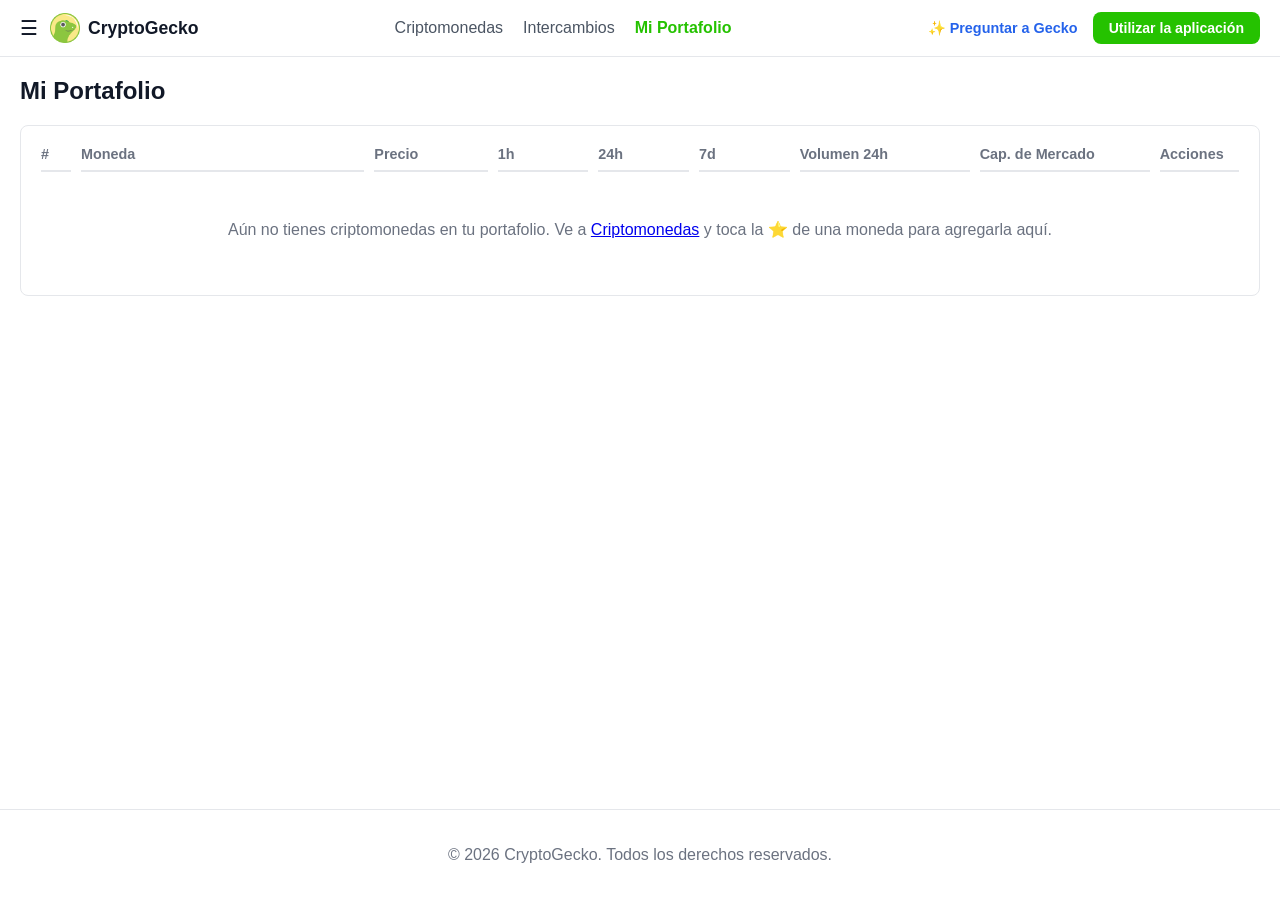
==== portafolio.html @ e3f91dd7 "Anadiendo JavaScript al Proyecto" ====
<!DOCTYPE html>
<html lang="es">
<head>
    <meta charset="UTF-8">
    <meta name="viewport" content="width=device-width, initial-scale=1.0">
    <link rel="stylesheet" href="stylesheet.css">
    <title>Mi Portafolio — CryptoGecko</title>
</head>
<body>
    <header>
        <div class="encabezado-superior">
            <div class="grupo-marca">
                <button class="boton-menu" id="boton-menu" aria-label="Abrir menú" aria-expanded="false">☰</button>
                <div class="logo">
                    <img src="imagenes/logo.png" alt="CryptoGecko Logo" class="imagen-logo">
                    <span>CryptoGecko</span>
                </div>
            </div>

            <nav id="menu-principal">
                <ul>
                    <li><a href="index.html" id="enlace-mercado" class="enlace-nav">Criptomonedas</a></li>
                    <li><a href="#" class="enlace-nav">Intercambios</a></li>
                    <li><a href="portafolio.html" id="enlace-portafolio" class="enlace-nav enlace-activo">Mi Portafolio</a></li>
                </ul>
            </nav>

            <div class="acciones-encabezado">
                <a href="#" class="boton-consultar">✨ Preguntar a Gecko</a>
                <a href="#" class="boton-aplicacion">Utilizar la aplicación</a>
            </div>
        </div>
    </header>

    <main>
        <section class="seccion-tabla">
            <h2>Mi Portafolio</h2>
            <p class="contador-resultados" id="contador-portafolio"></p>

            <div class="tabla-cripto tabla-portafolio" id="tabla-portafolio">
                <div class="encabezado-tabla">#</div>
                <div class="encabezado-tabla">Moneda</div>
                <div class="encabezado-tabla">Precio</div>
                <div class="encabezado-tabla">1h</div>
                <div class="encabezado-tabla">24h</div>
                <div class="encabezado-tabla">7d</div>
                <div class="encabezado-tabla">Volumen 24h</div>
                <div class="encabezado-tabla">Cap. de Mercado</div>
                <div class="encabezado-tabla">Acciones</div>

                <p class="sin-resultados visible" id="portafolio-vacio">
                    Aún no tienes criptomonedas en tu portafolio. Ve a
                    <a href="index.html">Criptomonedas</a> y toca la ⭐ de una moneda para agregarla aquí.
                </p>
            </div>
        </section>
    </main>

    <footer>
        <p>&copy; 2026 CryptoGecko. Todos los derechos reservados.</p>
    </footer>

    <script src="app.js"></script>
</body>
</html>
---- stylesheet.css ----
html, body {
    height: 100%;
}

body {
    font-family: 'Segoe UI', Tahoma, Geneva, Verdana, sans-serif;
    margin: 0;
    background-color: #ffffff;
    color: #111827;
    display: flex;
    flex-direction: column;
    min-height: 100vh;
}

main {
    flex: 1;
}

header {
    background-color: #ffffff;
    padding: 12px 20px;
    display: flex;
    flex-direction: column;
    gap: 12px;
    border-bottom: 1px solid #e5e7eb;
}

.encabezado-superior {
    display: flex;
    justify-content: space-between;
    align-items: center;
    width: 100%;
}

.grupo-marca {
    display: flex;
    align-items: center;
    gap: 12px;
}

.boton-menu {
    background: none;
    border: none;
    color: #111827;
    font-size: 20px;
    cursor: pointer;
    padding: 0;
}

.logo {
    display: flex;
    align-items: center;
    gap: 8px;
    font-weight: bold;
    font-size: 1.1rem;
    color: #111827;
}

.imagen-logo {
    width: 30px;
    height: 30px;
    object-fit: contain;
}

nav ul {
    display: flex;
    gap: 20px;
    list-style: none;
    margin: 0;
    padding: 0;
}

nav ul li a {
    color: #4b5563;
    text-decoration: none;
}

nav ul li a:hover {
    color: #25c200;
}

.enlace-nav.enlace-activo {
    color: #25c200;
    font-weight: 600;
}

.acciones-encabezado {
    display: flex;
    align-items: center;
    gap: 15px;
}

.boton-consultar {
    color: #2563eb;
    text-decoration: none;
    font-weight: 600;
    font-size: 0.9rem;
    display: flex;
    align-items: center;
    gap: 4px;
}

.boton-consultar:hover {
    text-decoration: underline;
}

.boton-aplicacion {
    background-color: #25c200;
    color: #ffffff;
    text-decoration: none;
    padding: 8px 16px;
    border-radius: 8px;
    font-weight: 600;
    font-size: 0.88rem;
    transition: background-color 0.2s ease;
    border: none;
    cursor: pointer;
}

.boton-aplicacion:hover {
    background-color: #20a600;
}

.encabezado-busqueda {
    width: 100%;
}

.caja-busqueda {
    display: flex;
    align-items: center;
    background-color: #f3f4f6;
    border: 1px solid #e5e7eb;
    border-radius: 8px;
    padding: 8px 12px;
    gap: 8px;
}

.icono-busqueda {
    font-size: 14px;
    color: #6b7280;
}

.caja-busqueda input {
    background: transparent;
    border: none;
    outline: none;
    color: #111827;
    width: 100%;
    font-size: 0.9rem;
}

.caja-busqueda input::placeholder {
    color: #9ca3af;
}

.sube { 
    color: #10b981; 
    font-weight: 500;
}

.baja { 
    color: #ef4444; 
    font-weight: 500;
}

.mercado {
    display: flex;
    flex-wrap: wrap;
    gap: 15px;
    padding: 20px;
}

.tarjeta {
    background-color: #f9fafb;
    flex: 1 1 250px;
    padding: 15px;
    border-radius: 8px;
    border: 1px solid #e5e7eb;
}

.tarjeta h3 {
    margin-top: 0;
    color: #4b5563;
    font-size: 0.95rem;
}

.seccion-tabla {
    padding: 0 20px 40px 20px;
    overflow-x: auto;
}

.tabla-cripto {
    display: grid;
    grid-template-columns: 30px 2.5fr 1fr 0.8fr 0.8fr 0.8fr 1.5fr 1.5fr; 
    gap: 12px 10px;
    background-color: #ffffff;
    padding: 20px;
    border-radius: 8px;
    border: 1px solid #e5e7eb;
    align-items: center;
    min-width: 900px;
}

.encabezado-tabla {
    font-weight: bold;
    color: #6b7280;
    border-bottom: 2px solid #e5e7eb;
    padding-bottom: 8px;
    font-size: 0.9rem;
}

.nombre-moneda {
    display: flex;
    align-items: center;
    gap: 8px;
}

.icono-crypto {
    width: 24px;
    height: 24px;
    object-fit: contain;
    border-radius: 50%;
}

.nombre-moneda span {
    color: #6b7280;
    font-size: 0.85rem;
}

footer {
    text-align: center;
    padding: 20px;
    background-color: #ffffff;
    color: #6b7280;
    border-top: 1px solid #e5e7eb;
}

@media (max-width: 768px) {
    header nav {
        display: none;
        width: 100%;
        order: 3;
    }

    header nav.menu-abierto {
        display: block;
    }

    header nav ul {
        flex-direction: column;
        gap: 12px;
        padding: 8px 0;
    }

    .boton-consultar {
        display: none;
    }
}

/* ============================
   AÑADIDO: JavaScript - filas de la tabla
   ============================ */

/* Cada fila es un wrapper "invisible" para el grid: sus hijos
   siguen ocupando columnas del grid como si el wrapper no existiera. */
.fila-cripto {
    display: contents;
}

/* Al filtrar, ocultamos la fila completa (y sus hijos) con una sola clase */
.fila-cripto.oculta {
    display: none;
}

.contador-resultados {
    color: #6b7280;
    font-size: 0.85rem;
    margin: 8px 0 16px 0;
}

.sin-resultados {
    display: none;
    grid-column: 1 / -1;
    text-align: center;
    color: #6b7280;
    padding: 20px 0;
}

.sin-resultados.visible {
    display: block;
}

/* ============================
   AÑADIDO: JavaScript - botón de favoritos
   ============================ */

.boton-favorito {
    background: none;
    border: none;
    cursor: pointer;
    font-size: 1.1rem;
    color: #9ca3af;
    padding: 0;
    line-height: 1;
    transition: transform 0.15s ease, color 0.15s ease;
}

.boton-favorito:hover {
    transform: scale(1.15);
}

.boton-favorito.activo {
    color: #f59e0b;
}

.lista-favoritos {
    list-style: none;
    margin: 0;
    padding: 0;
    display: flex;
    flex-direction: column;
    gap: 6px;
    max-height: 110px;
    overflow-y: auto;
}

.lista-favoritos li {
    display: flex;
    justify-content: space-between;
    align-items: center;
    font-size: 0.85rem;
    background-color: #ffffff;
    border: 1px solid #e5e7eb;
    border-radius: 6px;
    padding: 4px 8px;
}

.lista-favoritos li.favorito-vacio {
    color: #9ca3af;
    background: transparent;
    border: none;
    justify-content: flex-start;
    padding: 0;
}

.lista-favoritos .quitar-favorito {
    background: none;
    border: none;
    color: #ef4444;
    cursor: pointer;
    font-weight: bold;
}

/* ============================
   AÑADIDO: JavaScript - página de portafolio (portafolio.html)
   ============================ */

.tabla-portafolio {
    grid-template-columns: 30px 2.5fr 1fr 0.8fr 0.8fr 0.8fr 1.5fr 1.5fr 0.7fr;
}

.boton-quitar-portafolio {
    background: none;
    border: 1px solid #e5e7eb;
    border-radius: 6px;
    color: #ef4444;
    cursor: pointer;
    font-size: 0.8rem;
    padding: 4px 10px;
}

.boton-quitar-portafolio:hover {
    background-color: #fef2f2;
    border-color: #fecaca;
}

/* ============================
   AÑADIDO: JavaScript - formulario de alertas
   ============================ */

.seccion-alertas {
    padding: 0 20px 40px 20px;
    max-width: 480px;
}

.seccion-alertas h2 {
    margin-bottom: 4px;
}

.seccion-alertas > p {
    color: #6b7280;
    margin-top: 0;
    font-size: 0.9rem;
}

#formulario-alertas {
    display: flex;
    flex-direction: column;
    gap: 14px;
    margin-top: 16px;
}

.campo-formulario {
    display: flex;
    flex-direction: column;
    gap: 4px;
}

.campo-formulario label {
    font-size: 0.85rem;
    font-weight: 600;
    color: #4b5563;
}

.campo-formulario input {
    padding: 10px 12px;
    border: 1px solid #e5e7eb;
    border-radius: 8px;
    font-size: 0.9rem;
    outline: none;
}

.campo-formulario input:focus {
    border-color: #25c200;
}

.campo-formulario input.campo-invalido {
    border-color: #ef4444;
}

.mensaje-error {
    color: #ef4444;
    font-size: 0.8rem;
    min-height: 1em;
}

#formulario-alertas .boton-aplicacion {
    align-self: flex-start;
}

.mensaje-exito {
    color: #10b981;
    font-size: 0.9rem;
    font-weight: 600;
    min-height: 1em;
    margin: 0;
}
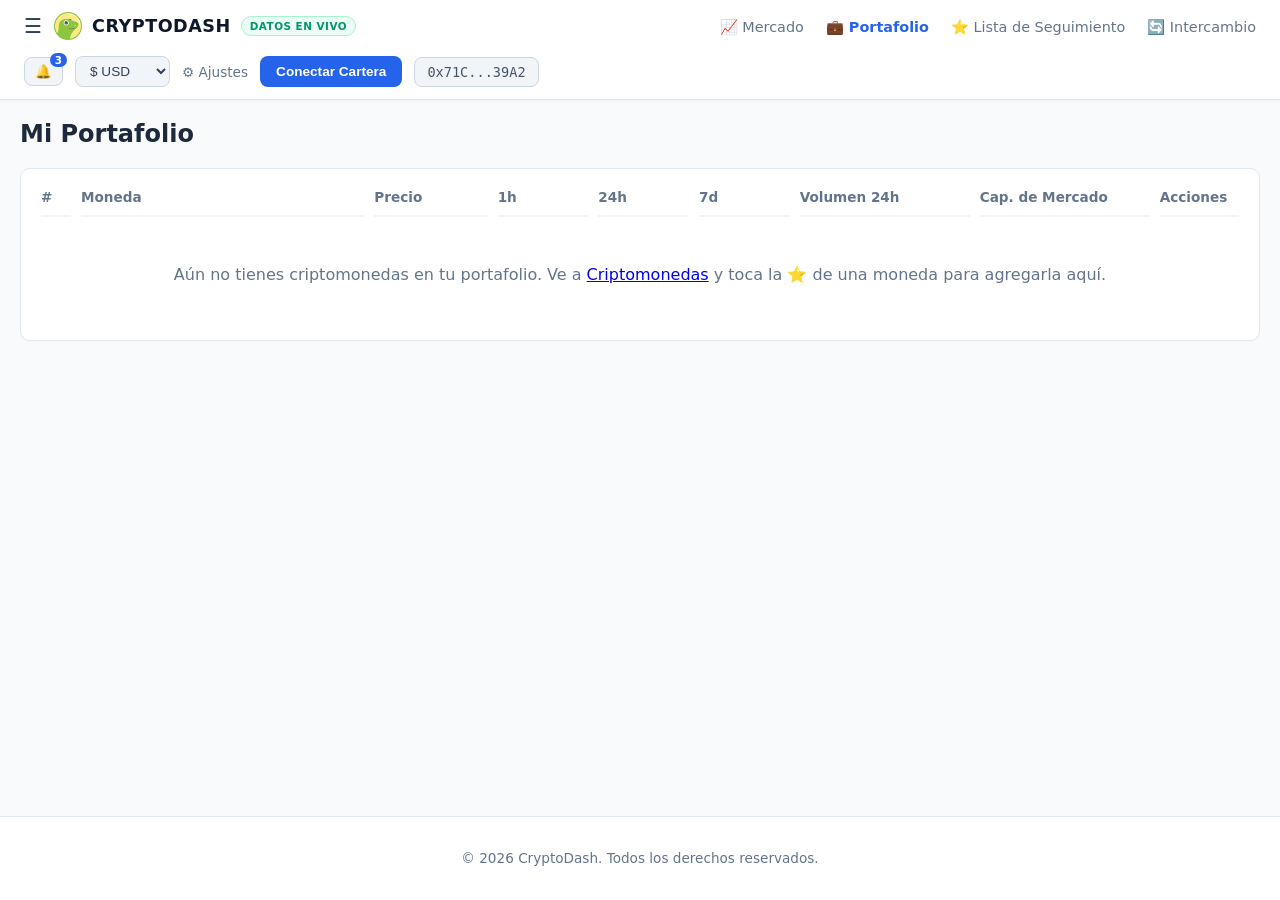
==== commit 74cd6814: "Se agrego el archivo intercambio" ====
--- a/portafolio.html
+++ b/portafolio.html
@@ -4,7 +4,7 @@
     <meta charset="UTF-8">
     <meta name="viewport" content="width=device-width, initial-scale=1.0">
     <link rel="stylesheet" href="stylesheet.css">
-    <title>Mi Portafolio — CryptoGecko</title>
+    <title>Mi Portafolio — CryptoDash</title>
 </head>
 <body>
     <header>
@@ -12,22 +12,36 @@
             <div class="grupo-marca">
                 <button class="boton-menu" id="boton-menu" aria-label="Abrir menú" aria-expanded="false">☰</button>
                 <div class="logo">
-                    <img src="imagenes/logo.png" alt="CryptoGecko Logo" class="imagen-logo">
-                    <span>CryptoGecko</span>
+                    <img src="imagenes/logo.png" alt="CryptoDash Logo" class="imagen-logo">
+                    <span>CRYPTODASH</span>
+                    <span class="etiqueta-estado">DATOS EN VIVO</span>
                 </div>
             </div>
 
             <nav id="menu-principal">
                 <ul>
-                    <li><a href="index.html" id="enlace-mercado" class="enlace-nav">Criptomonedas</a></li>
-                    <li><a href="#" class="enlace-nav">Intercambios</a></li>
-                    <li><a href="portafolio.html" id="enlace-portafolio" class="enlace-nav enlace-activo">Mi Portafolio</a></li>
+                    <li><a href="index.html" id="enlace-mercado" class="enlace-nav">📈 Mercado</a></li>
+                    <li><a href="portafolio.html" id="enlace-portafolio" class="enlace-nav enlace-activo">💼 Portafolio</a></li>
+                    <li><a href="index.html#tarjeta-favoritos" class="enlace-nav">⭐ Lista de Seguimiento</a></li>
+                    <li><a href="#" class="enlace-nav">🔄 Intercambio</a></li>
                 </ul>
             </nav>
 
             <div class="acciones-encabezado">
-                <a href="#" class="boton-consultar">✨ Preguntar a Gecko</a>
-                <a href="#" class="boton-aplicacion">Utilizar la aplicación</a>
+                <div class="notificacion-wrapper">
+                    <button class="boton-icono" aria-label="Notificaciones">🔔</button>
+                    <span class="insignia-notificacion">3</span>
+                </div>
+
+                <select class="selector-fiat">
+                    <option value="USD">$ USD</option>
+                    <option value="BOB">Bs. BOB</option>
+                    <option value="EUR">€ EUR</option>
+                </select>
+
+                <a href="#" class="boton-consultar">⚙️ Ajustes</a>
+                <button class="boton-aplicacion boton-conectar">Conectar Cartera</button>
+                <div class="perfil-wallet">0x71C...39A2</div>
             </div>
         </div>
     </header>
@@ -57,9 +71,9 @@
     </main>
 
     <footer>
-        <p>&copy; 2026 CryptoGecko. Todos los derechos reservados.</p>
+        <p>&copy; 2026 CryptoDash. Todos los derechos reservados.</p>
     </footer>
 
     <script src="app.js"></script>
 </body>
-</html>
+</html>
--- a/stylesheet.css
+++ b/stylesheet.css
@@ -3,10 +3,10 @@
 }
 
 body {
-    font-family: 'Segoe UI', Tahoma, Geneva, Verdana, sans-serif;
+    font-family: 'Segoe UI', system-ui, -apple-system, sans-serif;
     margin: 0;
-    background-color: #ffffff;
-    color: #111827;
+    background-color: #f8fafc; /* Gris muy claro de fondo */
+    color: #1e293b; /* Texto gris oscuro/azulado */
     display: flex;
     flex-direction: column;
     min-height: 100vh;
@@ -18,11 +18,12 @@
 
 header {
     background-color: #ffffff;
-    padding: 12px 20px;
+    padding: 12px 24px;
     display: flex;
     flex-direction: column;
     gap: 12px;
-    border-bottom: 1px solid #e5e7eb;
+    border-bottom: 1px solid #e2e8f0;
+    box-shadow: 0 1px 3px rgba(0, 0, 0, 0.05);
 }
 
 .encabezado-superior {
@@ -30,6 +31,8 @@
     justify-content: space-between;
     align-items: center;
     width: 100%;
+    flex-wrap: wrap;
+    gap: 16px;
 }
 
 .grupo-marca {
@@ -41,7 +44,7 @@
 .boton-menu {
     background: none;
     border: none;
-    color: #111827;
+    color: #334155;
     font-size: 20px;
     cursor: pointer;
     padding: 0;
@@ -50,117 +53,272 @@
 .logo {
     display: flex;
     align-items: center;
-    gap: 8px;
-    font-weight: bold;
+    gap: 10px;
+    font-weight: 800;
     font-size: 1.1rem;
-    color: #111827;
+    color: #0f172a;
+    letter-spacing: 0.5px;
 }
 
 .imagen-logo {
-    width: 30px;
-    height: 30px;
+    width: 28px;
+    height: 28px;
     object-fit: contain;
 }
 
+.etiqueta-estado {
+    background-color: #ecfdf5;
+    color: #059669;
+    font-size: 0.65rem;
+    padding: 3px 8px;
+    border-radius: 12px;
+    font-weight: 700;
+    border: 1px solid #a7f3d0;
+}
+
 nav ul {
     display: flex;
-    gap: 20px;
+    gap: 22px;
     list-style: none;
     margin: 0;
     padding: 0;
 }
 
 nav ul li a {
-    color: #4b5563;
+    color: #64748b;
     text-decoration: none;
+    font-size: 0.9rem;
+    font-weight: 500;
+    transition: color 0.2s ease;
 }
 
 nav ul li a:hover {
-    color: #25c200;
+    color: #2563eb;
 }
 
 .enlace-nav.enlace-activo {
-    color: #25c200;
+    color: #2563eb;
     font-weight: 600;
 }
 
 .acciones-encabezado {
     display: flex;
     align-items: center;
-    gap: 15px;
+    gap: 12px;
+}
+
+.caja-busqueda-header {
+    display: flex;
+    align-items: center;
+    background-color: #f1f5f9;
+    border: 1px solid #cbd5e1;
+    border-radius: 8px;
+    padding: 6px 12px;
+    gap: 8px;
+    width: 240px;
+    position: relative;
+}
+
+.caja-busqueda-header input {
+    background: transparent;
+    border: none;
+    outline: none;
+    color: #0f172a;
+    width: 100%;
+    font-size: 0.85rem;
+}
+
+.caja-busqueda-header input::placeholder {
+    color: #94a3b8;
+}
+
+.icono-busqueda {
+    font-size: 12px;
+    color: #64748b;
+}
+
+.cargando-busqueda {
+    display: none;
+    font-size: 12px;
+}
+
+.cargando-busqueda.activo {
+    display: inline-block;
+    animation: girar 1s infinite linear;
+}
+
+@keyframes girar {
+    from { transform: rotate(0deg); }
+    to { transform: rotate(360deg); }
+}
+
+.notificacion-wrapper {
+    position: relative;
+}
+
+.boton-icono {
+    background: #f1f5f9;
+    border: 1px solid #cbd5e1;
+    color: #334155;
+    padding: 6px 10px;
+    border-radius: 8px;
+    cursor: pointer;
+}
+
+.insignia-notificacion {
+    position: absolute;
+    top: -4px;
+    right: -4px;
+    background-color: #2563eb;
+    color: #ffffff;
+    font-size: 0.65rem;
+    font-weight: bold;
+    padding: 1px 5px;
+    border-radius: 10px;
+}
+
+.selector-fiat {
+    background-color: #f1f5f9;
+    color: #334155;
+    border: 1px solid #cbd5e1;
+    padding: 6px 10px;
+    border-radius: 8px;
+    font-size: 0.85rem;
+    cursor: pointer;
+    outline: none;
 }
 
 .boton-consultar {
-    color: #2563eb;
+    color: #64748b;
     text-decoration: none;
-    font-weight: 600;
-    font-size: 0.9rem;
+    font-size: 0.85rem;
     display: flex;
     align-items: center;
     gap: 4px;
+    transition: color 0.2s ease;
 }
 
 .boton-consultar:hover {
-    text-decoration: underline;
+    color: #0f172a;
 }
 
 .boton-aplicacion {
-    background-color: #25c200;
+    background-color: #2563eb;
     color: #ffffff;
     text-decoration: none;
     padding: 8px 16px;
     border-radius: 8px;
     font-weight: 600;
-    font-size: 0.88rem;
+    font-size: 0.85rem;
     transition: background-color 0.2s ease;
     border: none;
     cursor: pointer;
 }
 
 .boton-aplicacion:hover {
-    background-color: #20a600;
-}
-
-.encabezado-busqueda {
+    background-color: #1d4ed8;
+}
+
+.perfil-wallet {
+    background-color: #f1f5f9;
+    border: 1px solid #cbd5e1;
+    color: #475569;
+    padding: 6px 12px;
+    border-radius: 8px;
+    font-size: 0.85rem;
+    font-family: monospace;
+}
+
+/* Ticker Bar de Métricas */
+.bar-metricas {
+    display: flex;
+    gap: 24px;
+    padding-top: 8px;
+    border-top: 1px solid #f1f5f9;
+    overflow-x: auto;
+}
+
+.metrica-item {
+    display: flex;
+    gap: 6px;
+    font-size: 0.8rem;
+    white-space: nowrap;
+}
+
+.metrica-titulo {
+    color: #64748b;
+}
+
+.metrica-valor {
+    color: #1e293b;
+    font-weight: 600;
+}
+
+.sube { 
+    color: #16a34a; 
+    font-weight: 600;
+}
+
+.baja { 
+    color: #dc2626; 
+    font-weight: 600;
+}
+
+/* Sección del Gráfico */
+.seccion-grafico {
+    padding: 20px 20px 0 20px;
+}
+
+.tarjeta-grafico {
+    background-color: #ffffff;
+    border: 1px solid #e2e8f0;
+    border-radius: 10px;
+    padding: 20px;
+    box-shadow: 0 1px 3px rgba(0, 0, 0, 0.02);
+}
+
+.encabezado-grafico {
+    display: flex;
+    justify-content: space-between;
+    align-items: center;
+    margin-bottom: 15px;
+    flex-wrap: wrap;
+    gap: 10px;
+}
+
+.encabezado-grafico h3 {
+    margin: 0;
+    font-size: 1.1rem;
+    color: #0f172a;
+}
+
+.filtros-tiempo {
+    display: flex;
+    gap: 8px;
+}
+
+.boton-tiempo {
+    background-color: #f1f5f9;
+    border: 1px solid #e2e8f0;
+    color: #64748b;
+    padding: 4px 12px;
+    border-radius: 6px;
+    cursor: pointer;
+    font-size: 0.8rem;
+    transition: all 0.2s ease;
+}
+
+.boton-tiempo:hover,
+.boton-tiempo.activo {
+    background-color: #2563eb;
+    color: #ffffff;
+    border-color: #2563eb;
+}
+
+.contenedor-canvas {
+    position: relative;
+    height: 300px;
     width: 100%;
-}
-
-.caja-busqueda {
-    display: flex;
-    align-items: center;
-    background-color: #f3f4f6;
-    border: 1px solid #e5e7eb;
-    border-radius: 8px;
-    padding: 8px 12px;
-    gap: 8px;
-}
-
-.icono-busqueda {
-    font-size: 14px;
-    color: #6b7280;
-}
-
-.caja-busqueda input {
-    background: transparent;
-    border: none;
-    outline: none;
-    color: #111827;
-    width: 100%;
-    font-size: 0.9rem;
-}
-
-.caja-busqueda input::placeholder {
-    color: #9ca3af;
-}
-
-.sube { 
-    color: #10b981; 
-    font-weight: 500;
-}
-
-.baja { 
-    color: #ef4444; 
-    font-weight: 500;
 }
 
 .mercado {
@@ -171,17 +329,18 @@
 }
 
 .tarjeta {
-    background-color: #f9fafb;
+    background-color: #ffffff;
     flex: 1 1 250px;
     padding: 15px;
-    border-radius: 8px;
-    border: 1px solid #e5e7eb;
+    border-radius: 10px;
+    border: 1px solid #e2e8f0;
+    box-shadow: 0 1px 3px rgba(0, 0, 0, 0.02);
 }
 
 .tarjeta h3 {
     margin-top: 0;
-    color: #4b5563;
-    font-size: 0.95rem;
+    color: #475569;
+    font-size: 0.9rem;
 }
 
 .seccion-tabla {
@@ -195,18 +354,19 @@
     gap: 12px 10px;
     background-color: #ffffff;
     padding: 20px;
-    border-radius: 8px;
-    border: 1px solid #e5e7eb;
+    border-radius: 10px;
+    border: 1px solid #e2e8f0;
     align-items: center;
     min-width: 900px;
+    box-shadow: 0 1px 3px rgba(0, 0, 0, 0.02);
 }
 
 .encabezado-tabla {
-    font-weight: bold;
-    color: #6b7280;
-    border-bottom: 2px solid #e5e7eb;
-    padding-bottom: 8px;
-    font-size: 0.9rem;
+    font-weight: 600;
+    color: #64748b;
+    border-bottom: 2px solid #f1f5f9;
+    padding-bottom: 10px;
+    font-size: 0.85rem;
 }
 
 .nombre-moneda {
@@ -223,7 +383,7 @@
 }
 
 .nombre-moneda span {
-    color: #6b7280;
+    color: #64748b;
     font-size: 0.85rem;
 }
 
@@ -231,8 +391,9 @@
     text-align: center;
     padding: 20px;
     background-color: #ffffff;
-    color: #6b7280;
-    border-top: 1px solid #e5e7eb;
+    color: #64748b;
+    border-top: 1px solid #e2e8f0;
+    font-size: 0.85rem;
 }
 
 @media (max-width: 768px) {
@@ -252,28 +413,22 @@
         padding: 8px 0;
     }
 
-    .boton-consultar {
+    .boton-consultar, .perfil-wallet {
         display: none;
     }
 }
 
-/* ============================
-   AÑADIDO: JavaScript - filas de la tabla
-   ============================ */
-
-/* Cada fila es un wrapper "invisible" para el grid: sus hijos
-   siguen ocupando columnas del grid como si el wrapper no existiera. */
 .fila-cripto {
     display: contents;
-}
-
-/* Al filtrar, ocultamos la fila completa (y sus hijos) con una sola clase */
+    cursor: pointer;
+}
+
 .fila-cripto.oculta {
     display: none;
 }
 
 .contador-resultados {
-    color: #6b7280;
+    color: #64748b;
     font-size: 0.85rem;
     margin: 8px 0 16px 0;
 }
@@ -282,24 +437,20 @@
     display: none;
     grid-column: 1 / -1;
     text-align: center;
-    color: #6b7280;
+    color: #64748b;
     padding: 20px 0;
 }
 
 .sin-resultados.visible {
     display: block;
 }
-
-/* ============================
-   AÑADIDO: JavaScript - botón de favoritos
-   ============================ */
 
 .boton-favorito {
     background: none;
     border: none;
     cursor: pointer;
     font-size: 1.1rem;
-    color: #9ca3af;
+    color: #cbd5e1;
     padding: 0;
     line-height: 1;
     transition: transform 0.15s ease, color 0.15s ease;
@@ -329,14 +480,14 @@
     justify-content: space-between;
     align-items: center;
     font-size: 0.85rem;
-    background-color: #ffffff;
-    border: 1px solid #e5e7eb;
+    background-color: #f8fafc;
+    border: 1px solid #e2e8f0;
     border-radius: 6px;
-    padding: 4px 8px;
+    padding: 6px 10px;
 }
 
 .lista-favoritos li.favorito-vacio {
-    color: #9ca3af;
+    color: #94a3b8;
     background: transparent;
     border: none;
     justify-content: flex-start;
@@ -351,17 +502,13 @@
     font-weight: bold;
 }
 
-/* ============================
-   AÑADIDO: JavaScript - página de portafolio (portafolio.html)
-   ============================ */
-
 .tabla-portafolio {
     grid-template-columns: 30px 2.5fr 1fr 0.8fr 0.8fr 0.8fr 1.5fr 1.5fr 0.7fr;
 }
 
 .boton-quitar-portafolio {
     background: none;
-    border: 1px solid #e5e7eb;
+    border: 1px solid #e2e8f0;
     border-radius: 6px;
     color: #ef4444;
     cursor: pointer;
@@ -371,12 +518,8 @@
 
 .boton-quitar-portafolio:hover {
     background-color: #fef2f2;
-    border-color: #fecaca;
-}
-
-/* ============================
-   AÑADIDO: JavaScript - formulario de alertas
-   ============================ */
+    border-color: #fca5a5;
+}
 
 .seccion-alertas {
     padding: 0 20px 40px 20px;
@@ -388,7 +531,7 @@
 }
 
 .seccion-alertas > p {
-    color: #6b7280;
+    color: #64748b;
     margin-top: 0;
     font-size: 0.9rem;
 }
@@ -409,19 +552,21 @@
 .campo-formulario label {
     font-size: 0.85rem;
     font-weight: 600;
-    color: #4b5563;
+    color: #334155;
 }
 
 .campo-formulario input {
     padding: 10px 12px;
-    border: 1px solid #e5e7eb;
+    background-color: #ffffff;
+    border: 1px solid #cbd5e1;
     border-radius: 8px;
+    color: #0f172a;
     font-size: 0.9rem;
     outline: none;
 }
 
 .campo-formulario input:focus {
-    border-color: #25c200;
+    border-color: #2563eb;
 }
 
 .campo-formulario input.campo-invalido {
@@ -439,7 +584,7 @@
 }
 
 .mensaje-exito {
-    color: #10b981;
+    color: #16a34a;
     font-size: 0.9rem;
     font-weight: 600;
     min-height: 1em;
